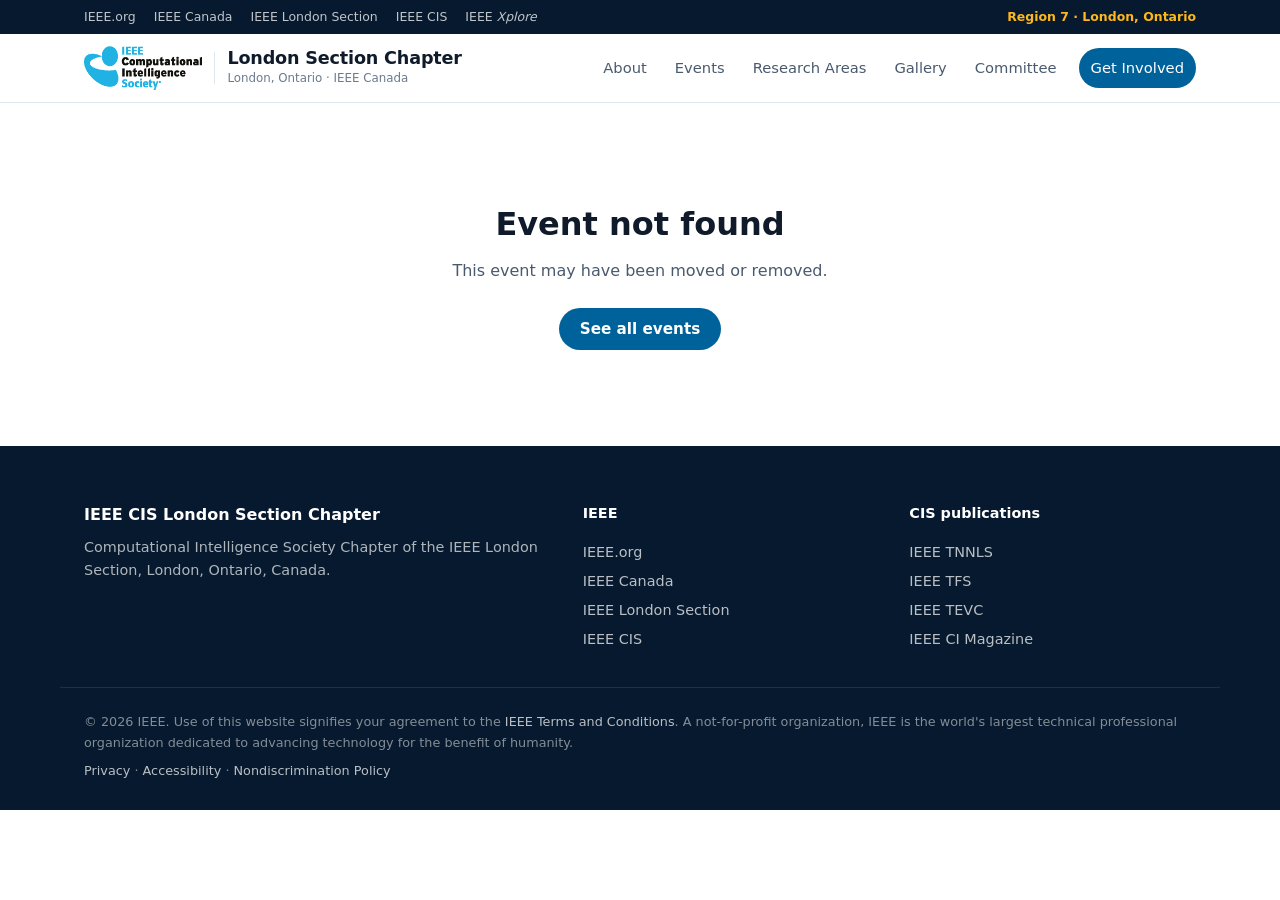
==== event.html @ 53b865e9 "Update official IEEE CIS logo, Western University hero background, past event editor support, and di" ====
<!DOCTYPE html>
<html lang="en">
<head>
  <meta charset="UTF-8" />
  <meta name="viewport" content="width=device-width, initial-scale=1" />
  <meta http-equiv="Content-Security-Policy" content="default-src 'self'; script-src 'self'; style-src 'self' https://fonts.googleapis.com; font-src https://fonts.gstatic.com; img-src 'self' https: data: blob:; connect-src 'self' https://api.github.com https://*.workers.dev; object-src 'none'; base-uri 'self'; form-action 'self'" />
  <title>Event | IEEE CIS London Section Chapter</title>
  <meta name="description" content="The IEEE Computational Intelligence Society (CIS) Chapter of the IEEE London Section in London, Ontario, Canada — talks, workshops and community for neural networks, fuzzy systems, evolutionary computation and AI." />
  <meta name="theme-color" content="#00629B" />
  <link rel="icon" href="assets/img/favicon.svg" type="image/svg+xml" />

  <meta property="og:type" content="website" />
  <meta property="og:site_name" content="IEEE CIS London Section Chapter" />
  <meta property="og:title" content="IEEE CIS London Section Chapter — London, Ontario" />
  <meta property="og:description" content="Computational intelligence talks, workshops and community in Southwestern Ontario." />
  <meta name="twitter:card" content="summary" />

  <link rel="preconnect" href="https://fonts.googleapis.com" />
  <link rel="preconnect" href="https://fonts.gstatic.com" crossorigin />
  <link href="https://fonts.googleapis.com/css2?family=Inter:wght@400;500;600;700;800&display=swap" rel="stylesheet" />
  <link rel="stylesheet" href="assets/css/style.css?v=202610251200" />
</head>
<body data-page="event">
  <a class="skip-link" href="#main">Skip to content</a>

  <div class="meta-bar">
    <div class="container meta-bar-inner">
      <nav class="meta-links" aria-label="IEEE network">
        <a href="https://www.ieee.org" target="_blank" rel="noopener">IEEE.org</a>
        <a href="https://www.ieee.ca" target="_blank" rel="noopener">IEEE Canada</a>
        <a href="https://london.ieee.ca" target="_blank" rel="noopener">IEEE London Section</a>
        <a href="https://cis.ieee.org" target="_blank" rel="noopener">IEEE CIS</a>
        <a href="https://ieeexplore.ieee.org" target="_blank" rel="noopener">IEEE <em>Xplore</em></a>
      </nav>
      <span class="meta-region">Region 7 · London, Ontario</span>
    </div>
  </div>

  <header class="site-header">
    <div class="container header-inner">
      <a href="index.html" class="brand" aria-label="IEEE CIS London Section Chapter — home">
        <img class="brand-logo" src="assets/img/cis-logo.png" alt="IEEE Computational Intelligence Society" width="118" height="44" />
        <span class="brand-divider" aria-hidden="true"></span>
        <span class="brand-text">
          <span class="brand-title">London Section Chapter</span>
          <span class="brand-subtitle">London, Ontario · IEEE Canada</span>
        </span>
      </a>

      <button class="nav-toggle" id="nav-toggle" aria-label="Open menu" aria-expanded="false" aria-controls="site-nav">
        <svg width="24" height="24" viewBox="0 0 24 24" fill="none" stroke="currentColor" stroke-width="2" aria-hidden="true">
          <line x1="3" y1="6" x2="21" y2="6" /><line x1="3" y1="12" x2="21" y2="12" /><line x1="3" y1="18" x2="21" y2="18" />
        </svg>
      </button>

      <nav class="site-nav" id="site-nav" aria-label="Main">
        <a href="index.html#about">About</a>
        <a href="index.html#events">Events</a>
        <a href="index.html#research">Research Areas</a>
        <a href="index.html#gallery">Gallery</a>
        <a href="index.html#committee">Committee</a>
        <a href="index.html#join" class="nav-cta">Get Involved</a>
      </nav>
    </div>
  </header>

  <main id="main" class="event-page" aria-live="polite">
    <div id="event-page">
      <div class="container event-page-missing"><p>Loading event…</p></div>
    </div>
  </main>

  <footer class="site-footer">
    <div class="container footer-grid">
      <div>
        <p class="footer-brand">IEEE CIS London Section Chapter</p>
        <p>Computational Intelligence Society Chapter of the IEEE London Section, London, Ontario, Canada.</p>
      </div>
      <nav aria-label="IEEE links">
        <p class="footer-heading">IEEE</p>
        <a href="https://www.ieee.org" target="_blank" rel="noopener">IEEE.org</a>
        <a href="https://www.ieee.ca" target="_blank" rel="noopener">IEEE Canada</a>
        <a href="https://london.ieee.ca" target="_blank" rel="noopener">IEEE London Section</a>
        <a href="https://cis.ieee.org" target="_blank" rel="noopener">IEEE CIS</a>
      </nav>
      <nav aria-label="CIS publications">
        <p class="footer-heading">CIS publications</p>
        <a href="https://cis.ieee.org/publications/t-neural-networks-and-learning-systems" target="_blank" rel="noopener">IEEE TNNLS</a>
        <a href="https://cis.ieee.org/publications/t-fuzzy-systems" target="_blank" rel="noopener">IEEE TFS</a>
        <a href="https://cis.ieee.org/publications/t-evolutionary-computation" target="_blank" rel="noopener">IEEE TEVC</a>
        <a href="https://cis.ieee.org/publications/ci-magazine" target="_blank" rel="noopener">IEEE CI Magazine</a>
      </nav>
    </div>
    <div class="container footer-legal">
      <p>&copy; <span id="year">2026</span> IEEE. Use of this website signifies your agreement to the
        <a href="https://www.ieee.org/about/help/site-terms-conditions.html" target="_blank" rel="noopener">IEEE Terms and Conditions</a>.
        A not-for-profit organization, IEEE is the world's largest technical professional organization dedicated to advancing technology for the benefit of humanity.</p>
      <p>
        <a href="https://www.ieee.org/security-privacy.html" target="_blank" rel="noopener">Privacy</a> ·
        <a href="https://www.ieee.org/accessibility-statement.html" target="_blank" rel="noopener">Accessibility</a> ·
        <a href="https://www.ieee.org/about/corporate/governance/p9-26.html" target="_blank" rel="noopener">Nondiscrimination Policy</a>
      </p>
    </div>
  </footer>

  <script src="assets/js/app.js?v=202610251200" defer></script>
</body>
</html>
---- assets/css/style.css ----
/* IEEE CIS London Section Chapter */

:root {
  --ieee-blue: #00629B;
  --ieee-blue-dark: #004A75;
  --navy: #06192E;
  --navy-2: #0B2745;
  --cyan: #00B5E2;
  --gold: #FFB81C;

  --bg: #FFFFFF;
  --bg-alt: #F4F7FA;
  --surface: #FFFFFF;
  --text: #0F1B2A;
  --text-2: #4A5A6E;
  --text-3: #6B7A8D;
  --border: #DFE6EE;
  --link: #00629B;
  --accent-soft: #E6F1F8;

  --radius: 12px;
  --radius-sm: 8px;
  --shadow: 0 1px 2px rgba(15, 27, 42, 0.05), 0 4px 16px rgba(15, 27, 42, 0.06);
  --shadow-lg: 0 12px 40px rgba(6, 25, 46, 0.18);
  --ease: 200ms cubic-bezier(0.4, 0, 0.2, 1);
  --header-h: 68px;
  color-scheme: light;
}

*,
*::before,
*::after { box-sizing: border-box; }

* { margin: 0; }

html {
  scroll-behavior: smooth;
  scroll-padding-top: calc(var(--header-h) + 12px);
  -webkit-text-size-adjust: 100%;
}

@media (prefers-reduced-motion: reduce) {
  html { scroll-behavior: auto; }
  *, *::before, *::after { transition: none !important; animation: none !important; }
}

body {
  font-family: 'Inter', system-ui, -apple-system, 'Segoe UI', Roboto, sans-serif;
  font-size: 1rem;
  line-height: 1.6;
  color: var(--text);
  background: var(--bg);
  -webkit-font-smoothing: antialiased;
}

img { max-width: 100%; display: block; }
ul { list-style: none; padding: 0; }
a { color: var(--link); text-underline-offset: 3px; }
button { font: inherit; color: inherit; }
[hidden] { display: none !important; }

:focus-visible {
  outline: 3px solid var(--cyan);
  outline-offset: 2px;
  border-radius: 4px;
}

.container {
  width: 100%;
  max-width: 1160px;
  margin: 0 auto;
  padding-inline: 24px;
}

.skip-link {
  position: absolute;
  left: 12px;
  top: -48px;
  z-index: 100;
  padding: 8px 14px;
  background: var(--ieee-blue);
  color: #fff;
  border-radius: var(--radius-sm);
}
.skip-link:focus { top: 12px; }

/* ---------- Buttons ---------- */

.btn {
  display: inline-flex;
  align-items: center;
  justify-content: center;
  gap: 6px;
  padding: 11px 20px;
  border: 1px solid transparent;
  border-radius: 999px;
  font-size: 0.95rem;
  font-weight: 600;
  line-height: 1.2;
  text-decoration: none;
  cursor: pointer;
  white-space: nowrap;
  transition: background var(--ease), color var(--ease), border-color var(--ease), transform var(--ease);
}
.btn:active { transform: translateY(1px); }
.btn-sm { padding: 7px 14px; font-size: 0.85rem; }

.btn-primary { background: var(--ieee-blue); color: #fff; }
.btn-primary:hover { background: var(--ieee-blue-dark); }

.btn-accent { background: var(--gold); color: #1B1300; }
.btn-accent:hover { background: #FFC94D; }

.btn-ghost { background: rgba(255, 255, 255, 0.08); color: #fff; border-color: rgba(255, 255, 255, 0.35); }
.btn-ghost:hover { background: rgba(255, 255, 255, 0.16); border-color: rgba(255, 255, 255, 0.6); }

.btn-outline { background: transparent; color: var(--text); border-color: var(--border); }
.btn-outline:hover { border-color: var(--ieee-blue); color: var(--link); }

.link-button {
  padding: 0;
  border: 0;
  background: none;
  text-align: left;
  cursor: pointer;
  font-weight: inherit;
}
.link-button:hover { color: var(--link); }
a.link-button { color: inherit; text-decoration: none; }

/* ---------- Meta bar & header ---------- */

.meta-bar {
  background: var(--navy);
  color: rgba(255, 255, 255, 0.75);
  font-size: 0.78rem;
}
.meta-bar-inner {
  display: flex;
  align-items: center;
  justify-content: space-between;
  gap: 12px;
  min-height: 34px;
}
.meta-links { display: flex; flex-wrap: wrap; gap: 4px 18px; }
.meta-links a { color: inherit; text-decoration: none; }
.meta-links a:hover { color: #fff; }
.meta-region { color: var(--gold); font-weight: 600; white-space: nowrap; }

.site-header {
  position: sticky;
  top: 0;
  z-index: 50;
  background: color-mix(in srgb, var(--bg) 88%, transparent);
  backdrop-filter: saturate(180%) blur(12px);
  -webkit-backdrop-filter: saturate(180%) blur(12px);
  border-bottom: 1px solid var(--border);
}
.header-inner {
  display: flex;
  align-items: center;
  justify-content: space-between;
  gap: 16px;
  height: var(--header-h);
}

.brand {
  display: flex;
  align-items: center;
  gap: 12px;
  color: var(--text);
  text-decoration: none;
  min-width: 0;
}
.brand-mark { flex: none; width: 40px; height: 40px; border-radius: 10px; }
.brand-logo { flex: none; display: block; width: auto; height: 44px; }
.brand-divider { flex: none; width: 1px; height: 32px; background: var(--border); }
.brand-text { display: flex; flex-direction: column; min-width: 0; }
.brand-title { font-size: 1.1rem; font-weight: 800; letter-spacing: -0.01em; line-height: 1.2; }
.brand-title b { color: var(--link); }
.brand-subtitle {
  font-size: 0.74rem;
  color: var(--text-3);
  white-space: nowrap;
  overflow: hidden;
  text-overflow: ellipsis;
}

.site-nav { display: flex; align-items: center; gap: 4px; }
.site-nav a {
  padding: 8px 12px;
  border-radius: 999px;
  color: var(--text-2);
  font-size: 0.92rem;
  font-weight: 500;
  text-decoration: none;
  transition: color var(--ease), background var(--ease);
}
.site-nav a:hover { color: var(--text); background: var(--bg-alt); }
.site-nav a[aria-current] { color: var(--link); }
.site-nav .nav-cta { margin-left: 6px; background: var(--ieee-blue); color: #fff; }
.site-nav .nav-cta:hover { background: var(--ieee-blue-dark); color: #fff; }

.nav-toggle {
  display: none;
  padding: 8px;
  border: 1px solid var(--border);
  border-radius: var(--radius-sm);
  background: transparent;
  cursor: pointer;
}

/* ---------- Announcement ---------- */

.announcement { background: var(--accent-soft); border-bottom: 1px solid var(--border); font-size: 0.9rem; }
.announcement-inner {
  display: flex;
  align-items: center;
  justify-content: space-between;
  gap: 16px;
  padding-top: 10px;
  padding-bottom: 10px;
}
.announcement a { font-weight: 600; white-space: nowrap; }

/* ---------- Hero ---------- */

.hero {
  position: relative;
  overflow: hidden;
  color: #fff;
  background-color: var(--navy);
  background-image:
    radial-gradient(1000px 500px at 85% -10%, rgba(0, 181, 226, 0.25), transparent 60%),
    linear-gradient(108deg, rgba(6, 25, 46, 0.90) 0%, rgba(10, 37, 68, 0.76) 52%, rgba(0, 62, 99, 0.60) 100%),
    url('../img/hero-western.jpg');
  background-size: cover;
  background-position: center 32%;
  background-repeat: no-repeat;
}
.hero-canvas { position: absolute; inset: 0; width: 100%; height: 100%; }
.hero-grid {
  position: relative;
  display: grid;
  grid-template-columns: minmax(0, 1.5fr) minmax(0, 1fr);
  gap: 56px;
  align-items: center;
  padding-top: 96px;
  padding-bottom: 104px;
}
.hero h1 {
  font-size: clamp(2.1rem, 4.6vw, 3.4rem);
  font-weight: 800;
  line-height: 1.1;
  letter-spacing: -0.025em;
  margin-bottom: 20px;
  text-wrap: balance;
}
.hero-lead { max-width: 60ch; font-size: 1.1rem; color: rgba(255, 255, 255, 0.82); margin-bottom: 32px; }
.hero-actions { display: flex; flex-wrap: wrap; gap: 12px; }

.eyebrow {
  margin-bottom: 10px;
  font-size: 0.8rem;
  font-weight: 700;
  letter-spacing: 0.08em;
  text-transform: uppercase;
  color: var(--link);
}
.eyebrow-light { color: var(--gold); }

.next-event {
  padding: 28px;
  border: 1px solid rgba(255, 255, 255, 0.16);
  border-radius: 16px;
  background: rgba(6, 25, 46, 0.55);
  backdrop-filter: blur(10px);
  -webkit-backdrop-filter: blur(10px);
  box-shadow: var(--shadow-lg);
}
.next-event-label {
  margin-bottom: 14px;
  font-size: 0.75rem;
  font-weight: 700;
  letter-spacing: 0.08em;
  text-transform: uppercase;
  color: var(--cyan);
}
.next-event-cover {
  position: relative;
  display: block;
  width: 100%;
  height: 170px;
  margin-bottom: 18px;
  padding: 0;
  overflow: hidden;
  border: 0;
  border-radius: 10px;
  background: var(--navy);
  cursor: pointer;
}
.next-event-cover img { width: 100%; height: 100%; object-fit: cover; transition: transform 500ms ease; }
.next-event-cover:hover img { transform: scale(1.05); }
.next-event-cover .badge { position: absolute; top: 10px; left: 10px; }
.next-event-summary {
  margin-top: 10px;
  font-size: 0.9rem;
  color: rgba(255, 255, 255, 0.78);
  display: -webkit-box;
  -webkit-line-clamp: 3;
  -webkit-box-orient: vertical;
  overflow: hidden;
}
.next-event-date { font-size: 0.9rem; color: var(--gold); font-weight: 600; margin-bottom: 6px; }
.next-event-title { font-size: 1.3rem; line-height: 1.3; margin-bottom: 8px; }
.next-event-meta { font-size: 0.9rem; color: rgba(255, 255, 255, 0.7); margin-bottom: 6px; }
.next-event-actions { display: flex; flex-wrap: wrap; gap: 10px; margin-top: 18px; }
.next-event-empty { font-size: 1.15rem; font-weight: 600; margin-bottom: 6px; }
.next-event-hint { font-size: 0.92rem; color: rgba(255, 255, 255, 0.72); }
.next-event-hint a { color: var(--cyan); }

/* ---------- Sections ---------- */

.section { padding: 88px 0; }
.section-alt { background: var(--bg-alt); }

.section-head {
  display: flex;
  align-items: flex-end;
  justify-content: space-between;
  flex-wrap: wrap;
  gap: 20px;
  margin-bottom: 36px;
}
.section-title {
  font-size: clamp(1.6rem, 3vw, 2.2rem);
  font-weight: 800;
  line-height: 1.2;
  letter-spacing: -0.02em;
}
.section-lead { margin-top: 8px; color: var(--text-2); max-width: 60ch; }

.prose { color: var(--text-2); font-size: 1.05rem; }
.prose p + p { margin-top: 14px; }

/* About */

.about-grid {
  display: grid;
  grid-template-columns: minmax(0, 1fr) minmax(0, 1.3fr);
  gap: 48px;
  margin-bottom: 48px;
}

.feature-grid { display: grid; grid-template-columns: repeat(3, minmax(0, 1fr)); gap: 20px; }
.feature {
  padding: 28px;
  border: 1px solid var(--border);
  border-radius: var(--radius);
  background: var(--surface);
}
.feature h3 { font-size: 1.08rem; margin-bottom: 8px; }
.feature p { color: var(--text-2); font-size: 0.95rem; }
.feature-icon {
  display: inline-flex;
  width: 44px;
  height: 44px;
  padding: 10px;
  margin-bottom: 16px;
  border-radius: 10px;
  background: var(--accent-soft);
  color: var(--link);
}

/* Segmented control */

.segmented {
  display: inline-flex;
  padding: 4px;
  border: 1px solid var(--border);
  border-radius: 999px;
  background: var(--surface);
}
.segmented button {
  padding: 7px 18px;
  border: 0;
  border-radius: 999px;
  background: transparent;
  color: var(--text-2);
  font-size: 0.9rem;
  font-weight: 600;
  cursor: pointer;
  transition: background var(--ease), color var(--ease);
}
.segmented button[aria-selected="true"] { background: var(--ieee-blue); color: #fff; }

/* Events */

.search-input {
  width: 220px;
  padding: 8px 14px;
  border: 1px solid var(--border);
  border-radius: 999px;
  background: var(--surface);
  color: var(--text);
  font: inherit;
  font-size: 0.9rem;
}
.search-input:focus { outline: 2px solid var(--cyan); outline-offset: 0; border-color: transparent; }

.events-grid { display: grid; grid-template-columns: repeat(auto-fill, minmax(340px, 1fr)); gap: 28px; }
.event-card {
  display: flex;
  flex-direction: column;
  overflow: hidden;
  border: 1px solid var(--border);
  border-radius: var(--radius);
  background: var(--surface);
  box-shadow: var(--shadow);
  transition: transform var(--ease), box-shadow var(--ease), border-color var(--ease);
}
.event-card:hover { transform: translateY(-4px); box-shadow: var(--shadow-lg); border-color: rgba(0, 98, 155, 0.35); }
.event-image-wrap { display: block; position: relative; height: 210px; overflow: hidden; background: var(--navy); }
.event-image-wrap img { width: 100%; height: 100%; object-fit: cover; transition: transform 500ms ease; }
.event-card:hover .event-image-wrap img { transform: scale(1.05); }
.event-card-placeholder .event-image-wrap img { filter: saturate(0.7) brightness(0.8); }
.event-badges {
  position: absolute;
  top: 14px;
  left: 14px;
  right: 14px;
  display: flex;
  justify-content: space-between;
  gap: 8px;
}
.badge { padding: 5px 11px; border-radius: 999px; font-size: 0.74rem; font-weight: 700; letter-spacing: 0.02em; }
.badge-upcoming { background: #10B981; color: #fff; }
.badge-soon { background: var(--gold); color: #1B1300; }
.badge-past { background: rgba(15, 23, 42, 0.75); color: #E2E8F0; backdrop-filter: blur(6px); }
.badge-category { background: rgba(255, 255, 255, 0.92); color: var(--navy); }

.event-body { display: flex; flex: 1; flex-direction: column; padding: 24px; }
.event-meta { display: flex; flex-direction: column; gap: 6px; margin-bottom: 12px; font-size: 0.85rem; color: var(--text-2); }
.event-title { font-size: 1.2rem; line-height: 1.35; margin-bottom: 10px; color: var(--navy); }
.event-summary { flex: 1; margin-bottom: 20px; font-size: 0.93rem; color: var(--text-2); }
.event-footer {
  display: flex;
  justify-content: space-between;
  align-items: center;
  flex-wrap: wrap;
  gap: 10px;
  padding-top: 16px;
  border-top: 1px solid var(--border);
}
.event-footer-group { display: flex; flex-wrap: wrap; gap: 6px; }

.empty {
  grid-column: 1 / -1;
  padding: 48px 24px;
  border: 1px dashed var(--border);
  border-radius: var(--radius);
  background: var(--surface);
  text-align: center;
  color: var(--text-2);
}
.empty-title { font-size: 1.1rem; font-weight: 700; color: var(--text); margin-bottom: 6px; }
.empty p:not(.empty-title) { max-width: 52ch; margin: 0 auto; }

/* Research areas */

.area-grid { display: grid; grid-template-columns: repeat(4, minmax(0, 1fr)); gap: 20px; }
.area {
  display: flex;
  flex-direction: column;
  padding: 28px 24px;
  border: 1px solid var(--border);
  border-radius: var(--radius);
  background: var(--surface);
  transition: border-color var(--ease), transform var(--ease), box-shadow var(--ease);
}
.area:hover { border-color: var(--ieee-blue); transform: translateY(-2px); box-shadow: var(--shadow); }
.area-code {
  align-self: flex-start;
  margin-bottom: 18px;
  padding: 6px 10px;
  border-radius: 8px;
  background: var(--navy);
  color: var(--gold);
  font-size: 0.85rem;
  font-weight: 800;
  letter-spacing: 0.04em;
}
.area h3 { font-size: 1.1rem; margin-bottom: 8px; }
.area p { flex: 1; color: var(--text-2); font-size: 0.94rem; margin-bottom: 18px; }
.area a { font-size: 0.9rem; font-weight: 600; text-decoration: none; }
.area a:hover { text-decoration: underline; }

/* Gallery */

.filter-chips { display: flex; flex-wrap: wrap; gap: 8px; }
.chip {
  padding: 7px 14px;
  border: 1px solid var(--border);
  border-radius: 999px;
  background: var(--surface);
  color: var(--text-2);
  font-size: 0.86rem;
  font-weight: 600;
  cursor: pointer;
  transition: background var(--ease), color var(--ease), border-color var(--ease);
}
.chip:hover { border-color: var(--ieee-blue); color: var(--link); }
.chip[aria-pressed="true"] { background: var(--ieee-blue); border-color: var(--ieee-blue); color: #fff; }

.gallery-grid { display: grid; grid-template-columns: repeat(auto-fill, minmax(320px, 1fr)); gap: 24px; }
.gallery-card {
  position: relative;
  height: 270px;
  overflow: hidden;
  border-radius: var(--radius);
  background: var(--navy);
  box-shadow: var(--shadow);
}
.gallery-open { display: block; width: 100%; height: 100%; padding: 0; border: 0; background: none; cursor: zoom-in; text-align: left; }
.gallery-open img { width: 100%; height: 100%; object-fit: cover; transition: transform 500ms ease; }
.gallery-open:hover img { transform: scale(1.06); }
.gallery-overlay {
  position: absolute;
  inset: 0;
  display: flex;
  flex-direction: column;
  justify-content: flex-end;
  padding: 20px;
  color: #fff;
  background: linear-gradient(to top, rgba(6, 25, 46, 0.92) 0%, rgba(6, 25, 46, 0.25) 55%, transparent 100%);
}
.gallery-tag {
  align-self: flex-start;
  margin-bottom: 8px;
  padding: 3px 10px;
  border-radius: 999px;
  background: var(--cyan);
  color: var(--navy);
  font-size: 0.72rem;
  font-weight: 700;
}
.gallery-title { display: block; font-size: 1.05rem; font-weight: 700; line-height: 1.3; }
.gallery-caption { display: block; margin-top: 4px; font-size: 0.85rem; color: rgba(255, 255, 255, 0.8); }
.gallery-delete { position: absolute; top: 12px; right: 12px; background: rgba(255, 255, 255, 0.92); }

.gallery-card-placeholder {
  display: flex;
  flex-direction: column;
  justify-content: flex-end;
  padding: 22px;
  color: #fff;
  background:
    radial-gradient(400px 220px at 100% 0%, rgba(0, 181, 226, 0.35), transparent 65%),
    linear-gradient(150deg, var(--navy-2), var(--ieee-blue-dark));
  box-shadow: none;
}
.gallery-card-placeholder svg { position: absolute; top: 22px; left: 22px; width: 44px; height: 44px; color: rgba(255, 255, 255, 0.55); }
.gallery-card-placeholder .gallery-tag { background: var(--gold); }
.gallery-card-placeholder h3 { font-size: 1.1rem; margin-bottom: 4px; }

/* Committee */

.committee-grid { display: grid; grid-template-columns: repeat(auto-fill, minmax(230px, 1fr)); gap: 20px; }
.member {
  display: flex;
  flex-direction: column;
  align-items: center;
  padding: 28px 20px;
  border: 1px solid var(--border);
  border-radius: var(--radius);
  background: var(--surface);
  text-align: center;
}
.member-avatar {
  display: flex;
  align-items: center;
  justify-content: center;
  width: 72px;
  height: 72px;
  margin-bottom: 16px;
  border-radius: 50%;
  background: linear-gradient(135deg, var(--ieee-blue), var(--navy-2));
  color: #fff;
  font-size: 1.4rem;
  font-weight: 700;
  object-fit: cover;
}
.member-role {
  font-size: 0.75rem;
  font-weight: 700;
  letter-spacing: 0.06em;
  text-transform: uppercase;
  color: var(--link);
  margin-bottom: 4px;
}
.member-name { font-size: 1.1rem; line-height: 1.3; }
.member-affil { margin-top: 4px; font-size: 0.9rem; color: var(--text-2); }
.member-links { display: flex; gap: 16px; margin-top: 14px; font-size: 0.9rem; font-weight: 600; }
.member-links a { text-decoration: none; }
.member-links a:hover { text-decoration: underline; }
.member-vacant { border-style: dashed; background: transparent; }
.member-vacant .member-avatar { background: var(--bg-alt); color: var(--text-3); border: 1px dashed var(--border); }
.member-vacant .member-name { color: var(--text-3); font-weight: 600; }

/* Join */

.section-join { padding-top: 0; }
.join {
  display: grid;
  grid-template-columns: minmax(0, 1.4fr) minmax(0, 1fr);
  gap: 48px;
  padding: 56px;
  border-radius: 20px;
  color: #fff;
  background:
    radial-gradient(600px 300px at 100% 0%, rgba(0, 181, 226, 0.25), transparent 60%),
    linear-gradient(135deg, var(--navy) 0%, var(--ieee-blue-dark) 100%);
}
.join h2 { font-size: clamp(1.6rem, 3vw, 2.1rem); line-height: 1.2; letter-spacing: -0.02em; margin-bottom: 14px; }
.join-copy > p:not(.eyebrow) { color: rgba(255, 255, 255, 0.8); margin-bottom: 28px; max-width: 54ch; }
.join-facts {
  display: grid;
  gap: 18px;
  align-content: start;
  padding: 24px;
  border: 1px solid rgba(255, 255, 255, 0.14);
  border-radius: var(--radius);
  background: rgba(255, 255, 255, 0.05);
}
.join-facts dt {
  font-size: 0.75rem;
  font-weight: 700;
  letter-spacing: 0.08em;
  text-transform: uppercase;
  color: var(--gold);
  margin-bottom: 2px;
}
.join-facts dd { color: rgba(255, 255, 255, 0.88); overflow-wrap: anywhere; }
.join-facts a { color: #fff; }

/* Footer */

.site-footer {
  padding: 56px 0 28px;
  background: var(--navy);
  color: rgba(255, 255, 255, 0.68);
  font-size: 0.9rem;
}
.footer-grid {
  display: grid;
  grid-template-columns: minmax(0, 1.6fr) repeat(2, minmax(0, 1fr));
  gap: 40px;
  padding-bottom: 36px;
  border-bottom: 1px solid rgba(255, 255, 255, 0.1);
}
.footer-brand { color: #fff; font-weight: 700; font-size: 1rem; margin-bottom: 8px; }
.footer-heading { color: #fff; font-weight: 700; margin-bottom: 10px; }
.site-footer nav { display: flex; flex-direction: column; gap: 6px; }
.site-footer a { color: rgba(255, 255, 255, 0.72); text-decoration: none; }
.site-footer a:hover { color: #fff; text-decoration: underline; }
.footer-legal { padding-top: 24px; font-size: 0.8rem; color: rgba(255, 255, 255, 0.5); }
.footer-legal p + p { margin-top: 8px; }

/* ---------- Dialogs ---------- */

.dialog {
  margin: auto;
  width: min(680px, calc(100% - 32px));
  max-height: calc(100dvh - 48px);
  padding: 0;
  border: 0;
  border-radius: 16px;
  background: var(--surface);
  color: var(--text);
  box-shadow: var(--shadow-lg);
}
.dialog::backdrop { background: rgba(6, 25, 46, 0.6); backdrop-filter: blur(3px); }
.dialog-head {
  position: sticky;
  top: 0;
  display: flex;
  align-items: flex-start;
  justify-content: space-between;
  gap: 16px;
  padding: 20px 24px;
  border-bottom: 1px solid var(--border);
  background: var(--surface);
}
.dialog-head h2 { font-size: 1.2rem; line-height: 1.35; }
.dialog-close {
  flex: none;
  width: 36px;
  height: 36px;
  border: 0;
  border-radius: 50%;
  background: var(--bg-alt);
  font-size: 1.4rem;
  line-height: 1;
  cursor: pointer;
}
.dialog-close:hover { background: var(--border); }
.dialog-body { padding: 24px; }
.dialog-image { width: 100%; max-height: 300px; object-fit: cover; border-radius: var(--radius-sm); margin-bottom: 20px; }

.detail-list {
  display: grid;
  gap: 10px;
  padding: 16px;
  margin-bottom: 20px;
  border-radius: var(--radius-sm);
  background: var(--bg-alt);
  font-size: 0.94rem;
}
.detail-list div { display: grid; grid-template-columns: 90px minmax(0, 1fr); gap: 12px; }
.detail-list dt { font-weight: 600; color: var(--text-3); }
.detail-text { white-space: pre-line; color: var(--text-2); line-height: 1.75; }
.detail-actions { display: flex; flex-wrap: wrap; gap: 10px; margin-top: 24px; }
.detail-actions:empty { display: none; }

.dialog-lightbox { width: min(980px, calc(100% - 32px)); background: var(--navy); color: #fff; }
.dialog-lightbox .dialog-head { background: var(--navy); border-color: rgba(255, 255, 255, 0.12); }
.dialog-lightbox .dialog-close { background: rgba(255, 255, 255, 0.1); color: #fff; }
.lightbox-figure { padding: 20px 24px 0; text-align: center; }
.lightbox-figure img { max-height: 65dvh; margin: 0 auto; border-radius: var(--radius-sm); object-fit: contain; }
.lightbox-figure figcaption { margin-top: 14px; color: rgba(255, 255, 255, 0.8); font-size: 0.94rem; }
.lightbox-nav { display: flex; justify-content: center; gap: 12px; padding: 20px; }
.dialog-lightbox .btn-outline { color: #fff; border-color: rgba(255, 255, 255, 0.3); }

/* ---------- Stats strip ---------- */

.stats-wrap { position: relative; z-index: 2; margin-top: -44px; }
.stats {
  display: flex;
  align-items: center;
  gap: 16px;
  padding: 8px;
  border: 1px solid var(--border);
  border-radius: 16px;
  background: var(--surface);
  box-shadow: var(--shadow-lg);
}
.stats-grid { flex: 1; display: grid; grid-template-columns: repeat(auto-fit, minmax(160px, 1fr)); }
.stat { display: flex; flex-direction: column; padding: 18px 22px; }
.stat + .stat { border-left: 1px solid var(--border); }
.stat-value { font-size: 2rem; font-weight: 800; line-height: 1.1; letter-spacing: -0.02em; color: var(--link); }
.stat-label { margin-top: 4px; font-size: 0.88rem; color: var(--text-2); }
.stats .admin-only { margin-right: 12px; }
.stats-grid:empty::before { content: 'No stats yet — use “Edit stats” to add some.'; padding: 18px 22px; color: var(--text-3); }

.admin-note {
  grid-column: 1 / -1;
  padding: 12px 16px;
  border: 1px dashed var(--ieee-blue);
  border-radius: var(--radius-sm);
  background: var(--accent-soft);
  color: var(--text-2);
  font-size: 0.9rem;
}

.section-tools { display: flex; flex-wrap: wrap; align-items: center; gap: 12px; }

/* ---------- Admin ---------- */

.btn-danger { background: transparent; color: #C62828; border-color: color-mix(in srgb, #C62828 40%, transparent); }
.btn-danger:hover { background: #C62828; color: #fff; }
.btn:disabled { opacity: 0.5; cursor: not-allowed; }

.footer-admin {
  padding: 0;
  border: 0;
  background: none;
  color: rgba(255, 255, 255, 0.72);
  font-size: inherit;
  cursor: pointer;
}
.footer-admin:hover { color: #fff; text-decoration: underline; }

.admin-bar {
  position: fixed;
  left: 50%;
  bottom: 16px;
  z-index: 60;
  transform: translateX(-50%);
  display: flex;
  align-items: center;
  flex-wrap: wrap;
  gap: 10px 14px;
  width: min(760px, calc(100% - 32px));
  padding: 10px 12px 10px 18px;
  border-radius: 14px;
  background: var(--navy);
  color: rgba(255, 255, 255, 0.85);
  font-size: 0.88rem;
  box-shadow: var(--shadow-lg);
}
.admin-bar strong { color: #fff; }
.admin-bar-status { color: var(--gold); }
.spacer { flex: 1; }
body.is-admin { padding-bottom: 88px; }

.toast {
  position: fixed;
  left: 50%;
  bottom: 88px;
  z-index: 70;
  transform: translateX(-50%);
  max-width: calc(100% - 32px);
  padding: 12px 18px;
  border-radius: 10px;
  background: var(--text);
  color: var(--bg);
  font-size: 0.9rem;
  box-shadow: var(--shadow-lg);
}

.dialog-form { display: flex; flex-direction: column; max-height: calc(100dvh - 48px); }
.dialog-form .dialog-body { overflow-y: auto; }
.dialog-foot {
  display: flex;
  align-items: center;
  gap: 10px;
  padding: 16px 24px;
  border-top: 1px solid var(--border);
}

.form-grid { display: grid; grid-template-columns: repeat(2, minmax(0, 1fr)); gap: 14px 16px; }
.span-2 { grid-column: 1 / -1; }
.field { display: flex; flex-direction: column; gap: 6px; font-size: 0.88rem; font-weight: 600; }
.field input,
.field textarea {
  width: 100%;
  padding: 9px 12px;
  border: 1px solid var(--border);
  border-radius: var(--radius-sm);
  background: var(--bg);
  color: var(--text);
  font: inherit;
  font-weight: 400;
}
.field input:focus,
.field textarea:focus { outline: 2px solid var(--cyan); outline-offset: 0; border-color: transparent; }
.field textarea { resize: vertical; }
.field input[type="file"] { padding: 7px; }

.field-gap { margin: 14px 0 18px; }
.form-help .form-note { margin: 10px 0 0; }
.form-help .field { margin-top: 12px; }
.form-note { margin-bottom: 14px; color: var(--text-2); font-size: 0.92rem; }
.form-note code, .form-help code { font-size: 0.85em; padding: 1px 5px; border-radius: 4px; background: var(--bg-alt); }
.form-help { margin-bottom: 16px; font-size: 0.9rem; color: var(--text-2); }
.form-help summary { cursor: pointer; font-weight: 600; color: var(--link); }
.form-help ol { margin-top: 8px; padding-left: 20px; display: grid; gap: 4px; }
.form-error { margin-top: 12px; padding: 10px 12px; border-radius: var(--radius-sm); background: color-mix(in srgb, #C62828 12%, transparent); color: #C62828; font-size: 0.9rem; }

.stats-rows { display: grid; gap: 12px; margin-bottom: 14px; }
.stat-row { display: grid; grid-template-columns: 120px minmax(0, 1fr) auto; gap: 10px; align-items: end; }

/* ---------- Responsive ---------- */

/* ---------- Event page ---------- */

.event-hero {
  position: relative;
  overflow: hidden;
  color: #fff;
  background: var(--navy);
}
.event-hero-image {
  position: absolute;
  inset: 0;
  width: 100%;
  height: 100%;
  object-fit: cover;
  opacity: 0.45;
}
.event-hero::after {
  content: '';
  position: absolute;
  inset: 0;
  background: linear-gradient(180deg, rgba(6, 25, 46, 0.25) 0%, rgba(6, 25, 46, 0.9) 100%);
}
.event-hero-inner { position: relative; z-index: 1; padding-block: 64px 48px; }
.event-hero .event-badges { position: static; margin-bottom: 16px; }
.event-hero h1 { max-width: 24ch; font-size: clamp(1.9rem, 4.5vw, 3rem); font-weight: 800; line-height: 1.15; margin-bottom: 12px; }
.event-hero-date { font-size: 1.05rem; font-weight: 600; color: var(--gold); }
.event-back {
  display: inline-block;
  margin-bottom: 28px;
  color: rgba(255, 255, 255, 0.82);
  font-weight: 600;
  text-decoration: none;
}
.event-back:hover { color: #fff; }

.event-page-body { padding-block: 56px 72px; }
.event-page-grid { display: grid; grid-template-columns: minmax(0, 1fr) 340px; gap: 48px; align-items: start; }
.event-page-lead { font-size: 1.15rem; font-weight: 500; color: var(--text); margin-bottom: 18px; line-height: 1.6; }
.event-page-main .detail-text { font-size: 1.02rem; }
.event-page-side {
  position: sticky;
  top: calc(var(--header-h) + 20px);
  padding: 20px;
  border: 1px solid var(--border);
  border-radius: var(--radius);
  background: var(--surface);
  box-shadow: var(--shadow);
}
.event-page-side .detail-list { margin-bottom: 0; }
.event-page-side .detail-actions { margin-top: 16px; }
.event-page-side .detail-actions .btn { flex: 1 1 100%; justify-content: center; }
.event-page-side .btn-block { width: 100%; justify-content: center; margin-top: 10px; }
.event-page-missing { padding-block: 96px; text-align: center; }
.event-page-missing h1 { font-size: 2rem; margin-bottom: 8px; }
.event-page-missing p { color: var(--text-2); margin-bottom: 24px; }

.more-events { list-style: none; display: grid; grid-template-columns: repeat(auto-fill, minmax(240px, 1fr)); gap: 16px; margin-top: 24px; padding: 0; }
.more-events a {
  display: block;
  height: 100%;
  padding: 18px 20px;
  border: 1px solid var(--border);
  border-radius: var(--radius);
  background: var(--surface);
  color: var(--text);
  text-decoration: none;
  transition: border-color var(--ease), transform var(--ease);
}
.more-events a:hover { border-color: var(--ieee-blue); transform: translateY(-2px); }
.more-events-date { display: block; font-size: 0.85rem; color: var(--text-3); margin-bottom: 4px; }
.more-events-title { font-weight: 700; }

@media (max-width: 860px) {
  .event-page-grid { grid-template-columns: 1fr; gap: 28px; }
  .event-page-side { position: static; order: -1; }
  .event-hero-inner { padding-block: 40px 32px; }
}

@media (max-width: 1000px) {
  .area-grid { grid-template-columns: repeat(2, minmax(0, 1fr)); }
  .hero-grid { grid-template-columns: 1fr; gap: 40px; padding-top: 72px; padding-bottom: 80px; }
  .next-event { max-width: 520px; }
}

@media (max-width: 860px) {
  .nav-toggle { display: inline-flex; }
  .site-nav {
    position: absolute;
    top: var(--header-h);
    left: 0;
    right: 0;
    flex-direction: column;
    align-items: stretch;
    gap: 2px;
    padding: 12px 16px 16px;
    border-bottom: 1px solid var(--border);
    background: var(--bg);
    box-shadow: var(--shadow);
    display: none;
  }
  .site-nav.open { display: flex; }
  .site-nav a { padding: 12px 14px; border-radius: var(--radius-sm); }
  .site-nav .nav-cta { margin: 6px 0 0; text-align: center; }

  .about-grid { grid-template-columns: 1fr; gap: 16px; }
  .feature-grid { grid-template-columns: 1fr; }
  .join { grid-template-columns: 1fr; gap: 32px; padding: 36px 28px; }
  .footer-grid { grid-template-columns: 1fr 1fr; }
  .footer-grid > :first-child { grid-column: 1 / -1; }

}

@media (max-width: 560px) {
  .container { padding-inline: 16px; }
  .stats { flex-direction: column; align-items: stretch; }
  .stats-grid { grid-template-columns: repeat(2, minmax(0, 1fr)); }
  .stat:nth-child(odd) { border-left: 0; }
  .stat:nth-child(n + 3) { border-top: 1px solid var(--border); }
  .stat { padding: 14px 16px; }
  .stat-value { font-size: 1.6rem; }
  .stats .admin-only { margin: 0 8px 8px; }
  .form-grid { grid-template-columns: 1fr; }
  .stat-row { grid-template-columns: 1fr; }
  .meta-links a:nth-child(n + 4) { display: none; }
  .meta-region { display: none; }
  .brand-subtitle { display: none; }
  .section { padding: 64px 0; }
  .area-grid { grid-template-columns: 1fr; }
  .events-grid, .gallery-grid { grid-template-columns: 1fr; }
  .search-input { width: 100%; }
  .section-tools { width: 100%; }
  .announcement-inner { flex-direction: column; align-items: flex-start; gap: 4px; }
  .detail-list div { grid-template-columns: 1fr; gap: 0; }
}
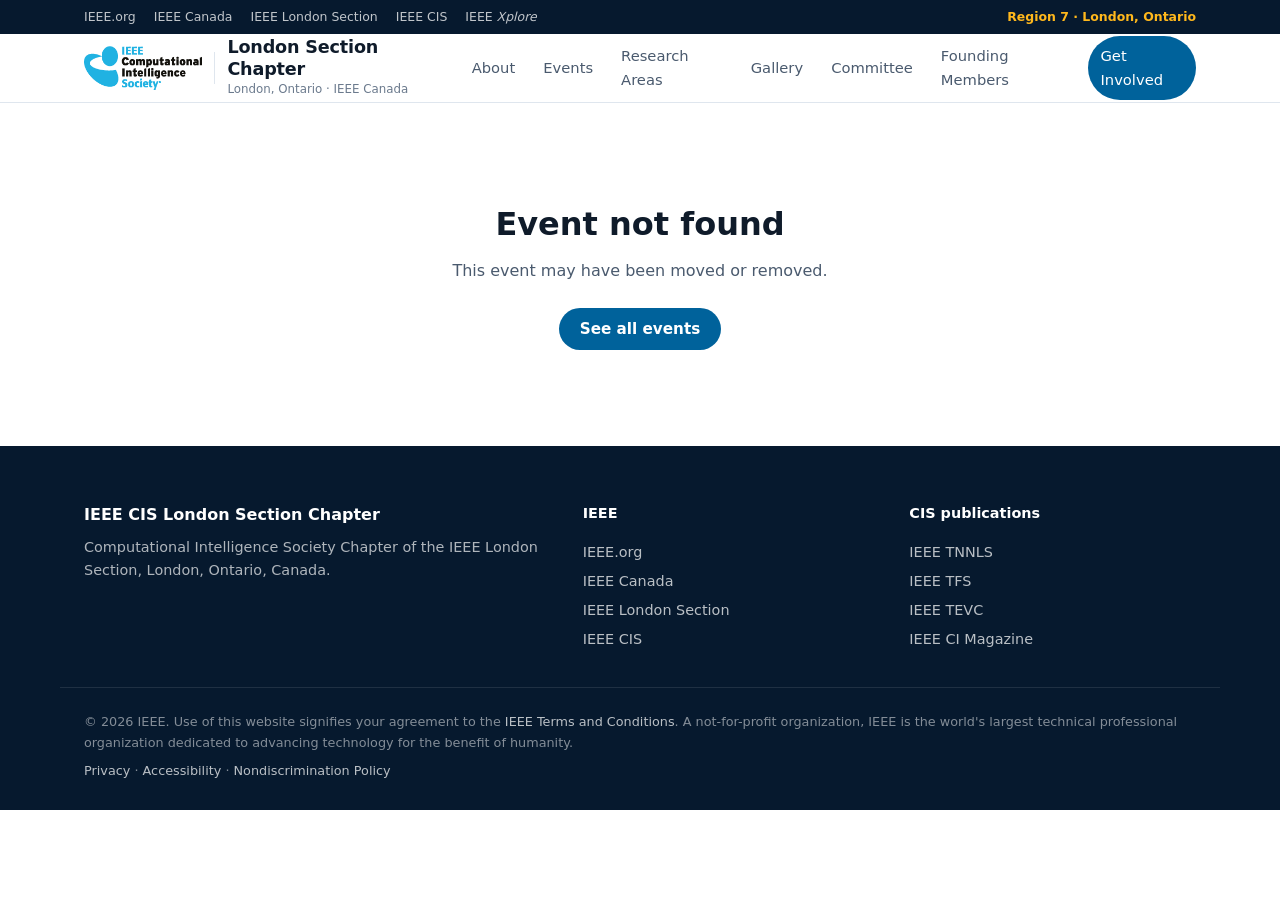
==== commit 3e27c569: "Add Founding Members page, update Yuxi Liu affiliation, and add 10 founding members" ====
--- a/event.html
+++ b/event.html
@@ -18,7 +18,7 @@
   <link rel="preconnect" href="https://fonts.googleapis.com" />
   <link rel="preconnect" href="https://fonts.gstatic.com" crossorigin />
   <link href="https://fonts.googleapis.com/css2?family=Inter:wght@400;500;600;700;800&display=swap" rel="stylesheet" />
-  <link rel="stylesheet" href="assets/css/style.css?v=202610251200" />
+  <link rel="stylesheet" href="assets/css/style.css?v=202611111030" />
 </head>
 <body data-page="event">
   <a class="skip-link" href="#main">Skip to content</a>
@@ -59,6 +59,7 @@
         <a href="index.html#research">Research Areas</a>
         <a href="index.html#gallery">Gallery</a>
         <a href="index.html#committee">Committee</a>
+        <a href="members.html">Founding Members</a>
         <a href="index.html#join" class="nav-cta">Get Involved</a>
       </nav>
     </div>
@@ -103,6 +104,21 @@
     </div>
   </footer>
 
-  <script src="assets/js/app.js?v=202610251200" defer></script>
+  <dialog class="dialog dialog-lightbox" id="lightbox" aria-label="Photo viewer">
+    <div class="dialog-head">
+      <h2 id="lightbox-title"></h2>
+      <button class="dialog-close" data-close aria-label="Close">&times;</button>
+    </div>
+    <figure class="lightbox-figure">
+      <img id="lightbox-img" src="data:," alt="" />
+      <figcaption id="lightbox-caption"></figcaption>
+    </figure>
+    <div class="lightbox-nav">
+      <button class="btn btn-outline btn-sm" data-step="-1">&larr; Previous</button>
+      <button class="btn btn-outline btn-sm" data-step="1">Next &rarr;</button>
+    </div>
+  </dialog>
+
+  <script src="assets/js/app.js?v=202611111030" defer></script>
 </body>
 </html>
--- a/assets/css/style.css
+++ b/assets/css/style.css
@@ -547,6 +547,20 @@
 .gallery-title { display: block; font-size: 1.05rem; font-weight: 700; line-height: 1.3; }
 .gallery-caption { display: block; margin-top: 4px; font-size: 0.85rem; color: rgba(255, 255, 255, 0.8); }
 .gallery-delete { position: absolute; top: 12px; right: 12px; background: rgba(255, 255, 255, 0.92); }
+.gallery-count-badge {
+  position: absolute;
+  top: 12px;
+  left: 12px;
+  padding: 4px 10px;
+  border-radius: 999px;
+  background: rgba(6, 25, 46, 0.78);
+  backdrop-filter: blur(6px);
+  color: #fff;
+  font-size: 0.78rem;
+  font-weight: 600;
+  letter-spacing: 0.02em;
+  pointer-events: none;
+}
 
 .gallery-card-placeholder {
   display: flex;
@@ -600,12 +614,45 @@
 }
 .member-name { font-size: 1.1rem; line-height: 1.3; }
 .member-affil { margin-top: 4px; font-size: 0.9rem; color: var(--text-2); }
-.member-links { display: flex; gap: 16px; margin-top: 14px; font-size: 0.9rem; font-weight: 600; }
+.member-bio {
+  margin-top: 12px;
+  font-size: 0.85rem;
+  line-height: 1.6;
+  color: var(--text-2);
+  text-align: left;
+  border-top: 1px solid var(--border);
+  padding-top: 10px;
+}
+.member-links { display: flex; gap: 16px; margin-top: auto; padding-top: 14px; font-size: 0.9rem; font-weight: 600; }
 .member-links a { text-decoration: none; }
 .member-links a:hover { text-decoration: underline; }
 .member-vacant { border-style: dashed; background: transparent; }
 .member-vacant .member-avatar { background: var(--bg-alt); color: var(--text-3); border: 1px dashed var(--border); }
 .member-vacant .member-name { color: var(--text-3); font-weight: 600; }
+
+/* Founding Members page */
+.members-hero {
+  position: relative;
+  color: #fff;
+  background:
+    radial-gradient(640px 320px at 85% 15%, rgba(0, 181, 226, 0.25), transparent 65%),
+    linear-gradient(135deg, var(--navy) 0%, var(--navy-2) 60%, var(--ieee-blue-dark) 100%);
+  padding-block: 56px 52px;
+}
+.members-hero-inner h1 {
+  font-size: clamp(2rem, 4vw, 2.75rem);
+  line-height: 1.15;
+  margin-bottom: 14px;
+}
+.members-hero-lead {
+  max-width: 720px;
+  font-size: 1.06rem;
+  line-height: 1.65;
+  color: rgba(255, 255, 255, 0.86);
+}
+.founding-grid {
+  grid-template-columns: repeat(auto-fill, minmax(260px, 1fr));
+}
 
 /* Join */
 
@@ -901,6 +948,305 @@
 .event-page-grid { display: grid; grid-template-columns: minmax(0, 1fr) 340px; gap: 48px; align-items: start; }
 .event-page-lead { font-size: 1.15rem; font-weight: 500; color: var(--text); margin-bottom: 18px; line-height: 1.6; }
 .event-page-main .detail-text { font-size: 1.02rem; }
+
+/* Dedicated Speaker Introduction card on event.html */
+.event-speaker-card {
+  margin-top: 36px;
+  padding: 24px 28px;
+  border: 1px solid var(--border);
+  border-left: 4px solid var(--ieee-blue);
+  border-radius: var(--radius);
+  background: var(--surface-alt);
+}
+.event-speaker-card .eyebrow { margin-bottom: 12px; }
+.event-speaker-header {
+  display: flex;
+  align-items: center;
+  gap: 14px;
+  margin-bottom: 14px;
+}
+.event-speaker-avatar {
+  display: inline-grid;
+  place-items: center;
+  width: 48px;
+  height: 48px;
+  border-radius: 50%;
+  background: linear-gradient(135deg, var(--ieee-navy), var(--ieee-blue));
+  color: #fff;
+  font-weight: 700;
+  font-size: 1rem;
+  flex-shrink: 0;
+}
+.event-speaker-name {
+  font-size: 1.25rem;
+  line-height: 1.3;
+  color: var(--text);
+}
+.event-speaker-link {
+  display: inline-block;
+  margin-top: 4px;
+  font-size: 0.9rem;
+  font-weight: 600;
+  color: var(--ieee-blue);
+  text-decoration: none;
+}
+.event-speaker-link:hover {
+  text-decoration: underline;
+}
+.event-speaker-bio {
+  color: var(--text-2);
+  font-size: 0.98rem;
+  line-height: 1.7;
+}
+.event-speaker-bio-empty {
+  font-style: italic;
+  color: var(--text-3);
+}
+
+/* Multi-photo gallery on event.html */
+.event-photos-section {
+  margin-top: 36px;
+  padding-top: 28px;
+  border-top: 1px solid var(--border);
+}
+
+/* Floating highlight video window on event.html */
+.floating-video {
+  position: fixed;
+  right: 24px;
+  bottom: 24px;
+  z-index: 60;
+  width: 340px;
+  max-width: calc(100vw - 24px);
+  border-radius: 14px;
+  overflow: hidden;
+  background: #06192e;
+  border: 1px solid rgba(120, 214, 240, 0.28);
+  box-shadow: 0 20px 48px rgba(4, 16, 32, 0.45), 0 4px 14px rgba(0, 0, 0, 0.25);
+  transition: width 220ms ease, box-shadow 220ms ease;
+}
+.floating-video[hidden],
+.floating-video-pill[hidden] {
+  display: none !important;
+}
+.floating-video.is-expanded {
+  width: 560px;
+}
+.floating-video-bar {
+  display: flex;
+  align-items: center;
+  justify-content: space-between;
+  gap: 8px;
+  padding: 8px 10px 8px 14px;
+  background: linear-gradient(90deg, #06192e, #0a2b4e);
+  color: #fff;
+  cursor: grab;
+  user-select: none;
+  touch-action: none;
+}
+.floating-video-bar:active {
+  cursor: grabbing;
+}
+.floating-video-label {
+  display: inline-flex;
+  align-items: center;
+  gap: 8px;
+  font-size: 0.8rem;
+  font-weight: 700;
+  letter-spacing: 0.03em;
+  color: rgba(255, 255, 255, 0.95);
+}
+.floating-video-dot {
+  width: 8px;
+  height: 8px;
+  border-radius: 50%;
+  background: var(--cyan);
+  box-shadow: 0 0 8px var(--cyan);
+  flex-shrink: 0;
+}
+.floating-video-actions {
+  display: inline-flex;
+  align-items: center;
+  gap: 4px;
+}
+.floating-video-btn {
+  display: inline-grid;
+  place-items: center;
+  width: 26px;
+  height: 26px;
+  padding: 0;
+  border: 0;
+  border-radius: 6px;
+  background: rgba(255, 255, 255, 0.1);
+  color: #fff;
+  font-size: 0.92rem;
+  line-height: 1;
+  cursor: pointer;
+  transition: background var(--ease);
+}
+.floating-video-btn:hover {
+  background: rgba(255, 255, 255, 0.24);
+}
+.floating-video-stage {
+  position: relative;
+  background: #000;
+  aspect-ratio: 16 / 9;
+}
+.floating-video-stage video {
+  display: block;
+  width: 100%;
+  height: 100%;
+  object-fit: contain;
+  background: #000;
+}
+.floating-video-unmute {
+  position: absolute;
+  top: 10px;
+  left: 10px;
+  padding: 5px 11px;
+  border: 1px solid rgba(255, 255, 255, 0.28);
+  border-radius: 999px;
+  background: rgba(6, 25, 46, 0.82);
+  backdrop-filter: blur(6px);
+  color: #fff;
+  font-size: 0.76rem;
+  font-weight: 600;
+  cursor: pointer;
+  transition: background var(--ease), transform var(--ease);
+}
+.floating-video-unmute:hover {
+  background: var(--ieee-blue);
+  transform: scale(1.03);
+}
+.floating-video-pill {
+  position: fixed;
+  right: 20px;
+  bottom: 20px;
+  z-index: 60;
+  display: inline-flex;
+  align-items: center;
+  gap: 8px;
+  padding: 10px 16px;
+  border: 1px solid rgba(120, 214, 240, 0.35);
+  border-radius: 999px;
+  background: #06192e;
+  color: #fff;
+  font-size: 0.86rem;
+  font-weight: 700;
+  box-shadow: 0 12px 28px rgba(4, 16, 32, 0.35);
+  cursor: pointer;
+  transition: transform var(--ease), background var(--ease);
+}
+.floating-video-pill:hover {
+  background: var(--ieee-blue);
+  transform: translateY(-2px);
+}
+@media (max-width: 560px) {
+  .floating-video {
+    right: 12px;
+    bottom: 12px;
+    width: 280px;
+  }
+  .floating-video.is-expanded {
+    width: calc(100vw - 24px);
+  }
+}
+.event-sub-title {
+  font-size: 1.25rem;
+  margin-bottom: 16px;
+  color: var(--text);
+}
+.event-photos-grid {
+  display: grid;
+  grid-template-columns: repeat(auto-fill, minmax(180px, 1fr));
+  gap: 14px;
+}
+.event-photo-thumb {
+  position: relative;
+  display: block;
+  padding: 0;
+  border: 1px solid var(--border);
+  border-radius: var(--radius-sm);
+  overflow: hidden;
+  background: var(--surface-alt);
+  cursor: pointer;
+  aspect-ratio: 4 / 3;
+  transition: transform var(--ease), box-shadow var(--ease), border-color var(--ease);
+}
+.event-photo-thumb:hover {
+  transform: translateY(-2px);
+  border-color: var(--ieee-blue);
+  box-shadow: var(--shadow);
+}
+.event-photo-thumb img {
+  width: 100%;
+  height: 100%;
+  object-fit: cover;
+}
+
+/* Attached event photos strip inside #event-editor */
+.event-images-list {
+  display: grid;
+  grid-template-columns: repeat(auto-fill, minmax(120px, 1fr));
+  gap: 10px;
+  margin-top: 4px;
+}
+.event-image-item {
+  position: relative;
+  border: 1px solid var(--border);
+  border-radius: var(--radius-sm);
+  overflow: hidden;
+  background: var(--surface-alt);
+}
+.event-image-item.is-cover {
+  border-color: var(--ieee-blue);
+  box-shadow: 0 0 0 2px rgba(0, 98, 155, 0.18);
+}
+.event-image-item img {
+  width: 100%;
+  height: 84px;
+  object-fit: cover;
+  display: block;
+}
+.event-image-item-bar {
+  display: flex;
+  align-items: center;
+  justify-content: space-between;
+  gap: 4px;
+  padding: 4px 6px;
+  background: var(--surface);
+  border-top: 1px solid var(--border);
+  font-size: 0.75rem;
+}
+.event-image-badge {
+  font-weight: 700;
+  color: var(--ieee-blue);
+  padding: 1px 4px;
+}
+.event-image-btn {
+  border: 0;
+  background: transparent;
+  color: var(--text-2);
+  font-size: 0.75rem;
+  font-weight: 600;
+  padding: 2px 5px;
+  border-radius: 4px;
+  cursor: pointer;
+}
+.event-image-btn:hover {
+  background: var(--surface-alt);
+  color: var(--text);
+}
+.event-image-remove {
+  font-size: 1rem;
+  line-height: 1;
+  color: #b42318;
+  margin-left: auto;
+}
+.event-image-remove:hover {
+  background: #fef3f2;
+  color: #912018;
+}
 .event-page-side {
   position: sticky;
   top: calc(var(--header-h) + 20px);
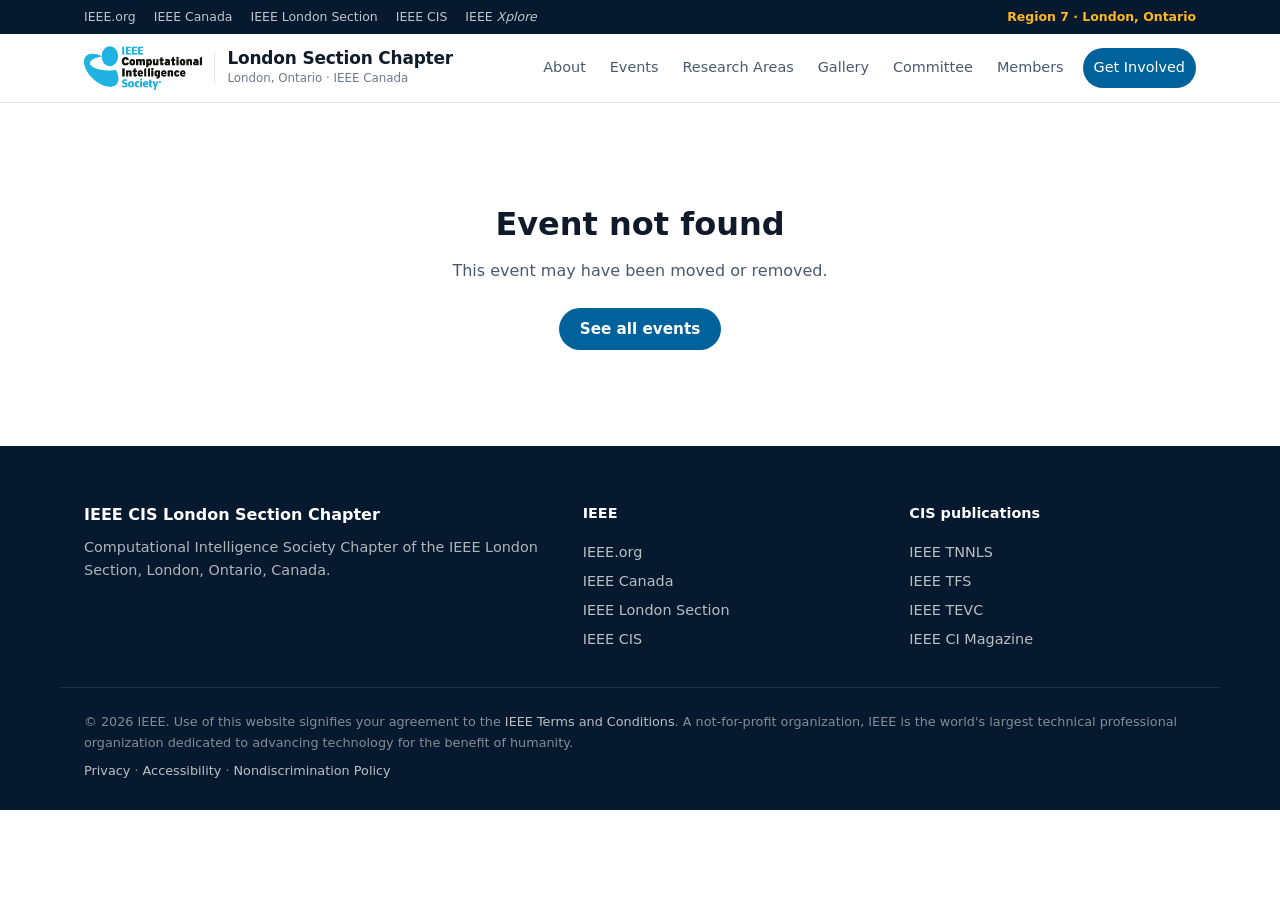
==== commit 27bf83cc: "Add 11th founding member Haolin Jiang and fix header nav single-line layout" ====
--- a/event.html
+++ b/event.html
@@ -18,7 +18,7 @@
   <link rel="preconnect" href="https://fonts.googleapis.com" />
   <link rel="preconnect" href="https://fonts.gstatic.com" crossorigin />
   <link href="https://fonts.googleapis.com/css2?family=Inter:wght@400;500;600;700;800&display=swap" rel="stylesheet" />
-  <link rel="stylesheet" href="assets/css/style.css?v=202611111030" />
+  <link rel="stylesheet" href="assets/css/style.css?v=202611111042" />
 </head>
 <body data-page="event">
   <a class="skip-link" href="#main">Skip to content</a>
@@ -59,7 +59,7 @@
         <a href="index.html#research">Research Areas</a>
         <a href="index.html#gallery">Gallery</a>
         <a href="index.html#committee">Committee</a>
-        <a href="members.html">Founding Members</a>
+        <a href="members.html">Members</a>
         <a href="index.html#join" class="nav-cta">Get Involved</a>
       </nav>
     </div>
--- a/assets/css/style.css
+++ b/assets/css/style.css
@@ -176,7 +176,7 @@
 .brand-logo { flex: none; display: block; width: auto; height: 44px; }
 .brand-divider { flex: none; width: 1px; height: 32px; background: var(--border); }
 .brand-text { display: flex; flex-direction: column; min-width: 0; }
-.brand-title { font-size: 1.1rem; font-weight: 800; letter-spacing: -0.01em; line-height: 1.2; }
+.brand-title { font-size: 1.06rem; font-weight: 800; letter-spacing: -0.01em; line-height: 1.2; white-space: nowrap; }
 .brand-title b { color: var(--link); }
 .brand-subtitle {
   font-size: 0.74rem;
@@ -186,13 +186,14 @@
   text-overflow: ellipsis;
 }
 
-.site-nav { display: flex; align-items: center; gap: 4px; }
+.site-nav { display: flex; align-items: center; gap: 2px; flex-shrink: 0; }
 .site-nav a {
-  padding: 8px 12px;
+  padding: 8px 11px;
   border-radius: 999px;
   color: var(--text-2);
-  font-size: 0.92rem;
+  font-size: 0.9rem;
   font-weight: 500;
+  white-space: nowrap;
   text-decoration: none;
   transition: color var(--ease), background var(--ease);
 }
